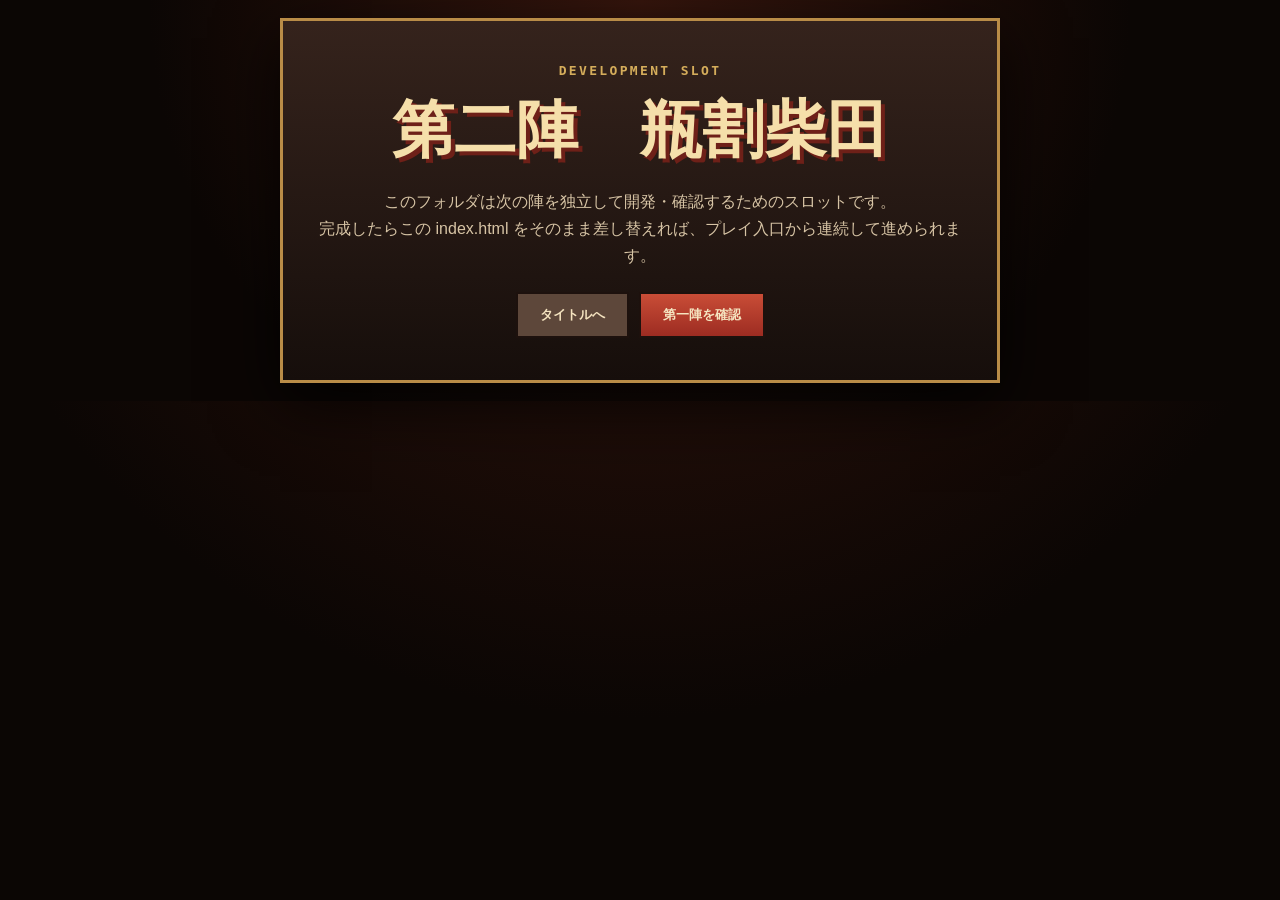
==== play/stages/stage2/index.html @ fcffad7e "Add files via upload" ====
<!doctype html>
<html lang="ja">
<head>
<meta charset="utf-8"><meta name="viewport" content="width=device-width,initial-scale=1,viewport-fit=cover">
<title>第二陣　瓶割柴田</title>
<style>
*{box-sizing:border-box}html,body{margin:0;min-height:100%;background:radial-gradient(circle at top,#36150c,#0b0604 65%);color:#f3ddb0;font-family:"Yu Mincho","Hiragino Mincho ProN",serif}body{display:grid;place-items:center;padding:18px}.card{width:min(720px,95vw);text-align:center;padding:42px 28px;border:3px solid #b98c47;background:linear-gradient(#35231c,#160e0b);box-shadow:0 20px 60px #000c}.k{color:#d5ad5b;letter-spacing:.18em;font:900 13px ui-monospace,monospace}h1{font-size:clamp(34px,7vw,62px);margin:10px 0;color:#f5dfaa;text-shadow:4px 4px #6e2018}p{font-family:"Yu Gothic",sans-serif;line-height:1.7;color:#d7c4a5}.buttons{display:flex;justify-content:center;gap:10px;flex-wrap:wrap;margin-top:22px}button{padding:12px 22px;border:2px solid #1d110d;background:#5d473a;color:#f5e4c0;font-weight:900;cursor:pointer}.primary{background:linear-gradient(#c94d37,#9d2c22)}
</style>
</head>
<body><main class="card"><div class="k">DEVELOPMENT SLOT</div><h1>第二陣　瓶割柴田</h1><p>このフォルダは次の陣を独立して開発・確認するためのスロットです。<br>完成したらこの index.html をそのまま差し替えれば、プレイ入口から連続して進められます。</p><div class="buttons"><button id="titleBtn">タイトルへ</button><button id="stage1Btn" class="primary">第一陣を確認</button></div></main><script src="../../shared/nav.js"></script><script>document.getElementById('titleBtn').onclick=()=>KAKARE_NAV.go('title','../../title/index.html');document.getElementById('stage1Btn').onclick=()=>KAKARE_NAV.go('stage1','../stage1/index.html');</script></body>
</html>
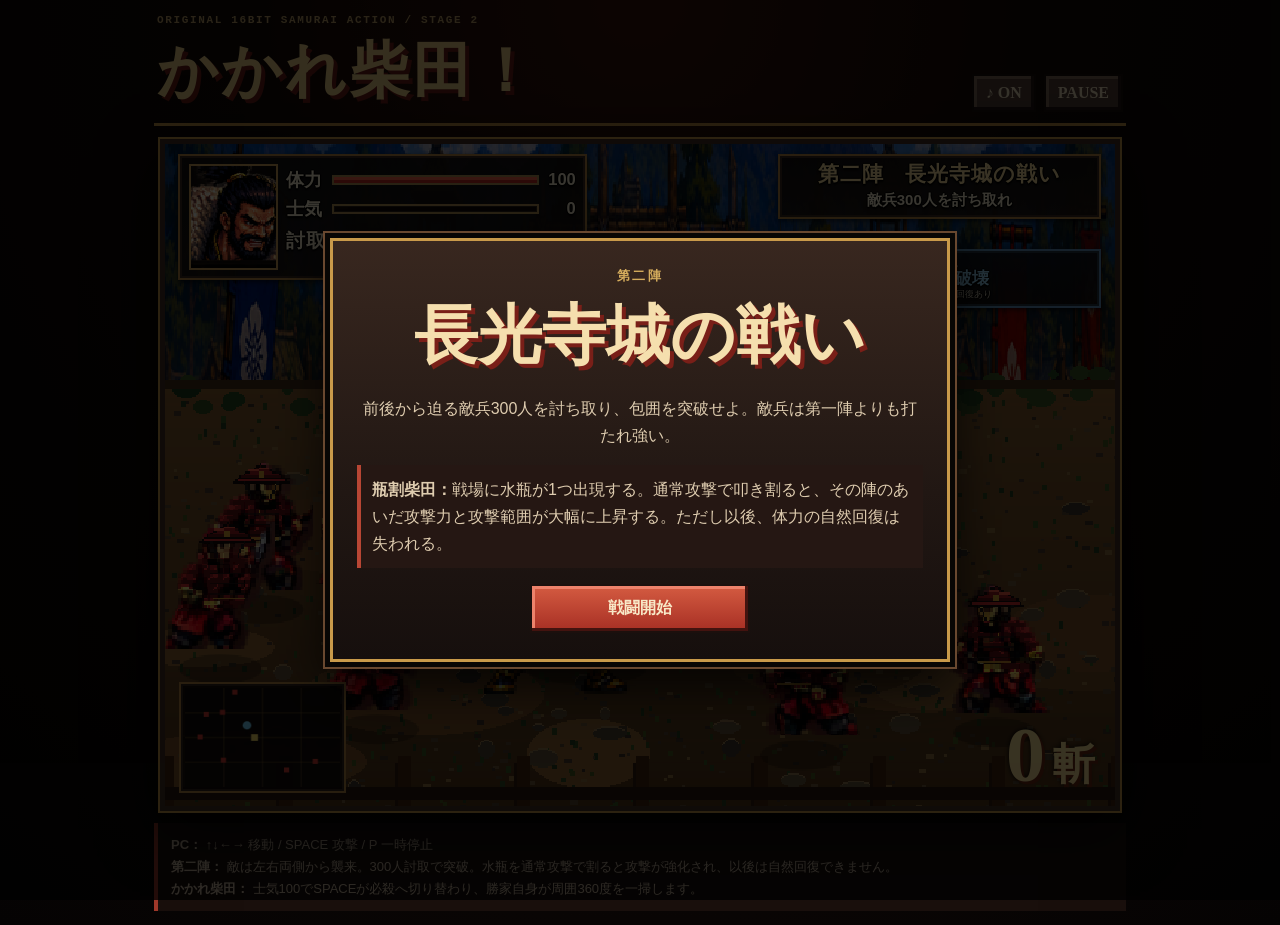
==== commit f0c5bd8f: "Add files via upload" ====
--- a/play/stages/stage2/index.html
+++ b/play/stages/stage2/index.html
@@ -1,11 +1,120 @@
 <!doctype html>
 <html lang="ja">
 <head>
-<meta charset="utf-8"><meta name="viewport" content="width=device-width,initial-scale=1,viewport-fit=cover">
-<title>第二陣　瓶割柴田</title>
-<style>
-*{box-sizing:border-box}html,body{margin:0;min-height:100%;background:radial-gradient(circle at top,#36150c,#0b0604 65%);color:#f3ddb0;font-family:"Yu Mincho","Hiragino Mincho ProN",serif}body{display:grid;place-items:center;padding:18px}.card{width:min(720px,95vw);text-align:center;padding:42px 28px;border:3px solid #b98c47;background:linear-gradient(#35231c,#160e0b);box-shadow:0 20px 60px #000c}.k{color:#d5ad5b;letter-spacing:.18em;font:900 13px ui-monospace,monospace}h1{font-size:clamp(34px,7vw,62px);margin:10px 0;color:#f5dfaa;text-shadow:4px 4px #6e2018}p{font-family:"Yu Gothic",sans-serif;line-height:1.7;color:#d7c4a5}.buttons{display:flex;justify-content:center;gap:10px;flex-wrap:wrap;margin-top:22px}button{padding:12px 22px;border:2px solid #1d110d;background:#5d473a;color:#f5e4c0;font-weight:900;cursor:pointer}.primary{background:linear-gradient(#c94d37,#9d2c22)}
-</style>
+  <meta charset="utf-8">
+  <meta name="viewport" content="width=device-width,initial-scale=1,viewport-fit=cover,user-scalable=no">
+  <meta name="theme-color" content="#100806">
+  <title>かかれ柴田！ 第二陣 長光寺城の戦い</title>
+  <link rel="stylesheet" href="style.css">
 </head>
-<body><main class="card"><div class="k">DEVELOPMENT SLOT</div><h1>第二陣　瓶割柴田</h1><p>このフォルダは次の陣を独立して開発・確認するためのスロットです。<br>完成したらこの index.html をそのまま差し替えれば、プレイ入口から連続して進められます。</p><div class="buttons"><button id="titleBtn">タイトルへ</button><button id="stage1Btn" class="primary">第一陣を確認</button></div></main><script src="../../shared/nav.js"></script><script>document.getElementById('titleBtn').onclick=()=>KAKARE_NAV.go('title','../../title/index.html');document.getElementById('stage1Btn').onclick=()=>KAKARE_NAV.go('stage1','../stage1/index.html');</script></body>
+<body>
+  <main class="app">
+    <header class="topbar">
+      <div>
+        <div class="eyebrow">ORIGINAL 16BIT SAMURAI ACTION / STAGE 2</div>
+        <h1>かかれ柴田！</h1>
+      </div>
+      <div class="top-actions">
+        <button id="soundBtn" class="small-btn" type="button">♪ ON</button>
+        <button id="pauseBtn" class="small-btn" type="button">PAUSE</button>
+      </div>
+    </header>
+
+    <section id="gameWrap" class="game-wrap">
+      <canvas id="game" width="640" height="448" aria-label="第二陣 長光寺城の戦い"></canvas>
+
+      <div class="hud-layer" aria-hidden="true">
+        <section class="hud-player">
+          <img src="images/portrait.png" alt="" class="hud-portrait">
+          <div class="hud-stats">
+            <div class="hud-row"><span>体力</span><div class="bar"><i id="hpBar" class="hp"></i></div><b id="hpValue">100</b></div>
+            <div class="hud-row"><span>士気</span><div class="bar"><i id="moraleBar" class="morale"></i></div><b id="moraleValue">0</b></div>
+            <div class="hud-killline">討取 <strong id="hudKills">0</strong><small>/300</small></div>
+          </div>
+        </section>
+
+        <section class="hud-stage">
+          <strong>第二陣　長光寺城の戦い</strong>
+          <span>敵兵300人を討ち取れ</span>
+        </section>
+
+        <section id="jarHud" class="jar-hud">
+          <img src="images/jar.png" alt="">
+          <div><span>水瓶</span><strong id="jarState">未破壊</strong><small id="jarBuff">回復あり</small></div>
+        </section>
+
+        <section class="hud-mini">
+          <canvas id="minimap" width="180" height="120"></canvas>
+        </section>
+
+        <div class="hud-bigkills"><strong id="bigKills">0</strong><span>斬</span></div>
+        <div id="moraleReady" class="morale-ready">士気MAX　SPACEで発動！</div>
+      </div>
+
+      <div id="specialText" class="special-text" aria-hidden="true">かかれ柴田！</div>
+      <div id="pauseText" class="pause-text" aria-hidden="true">PAUSE</div>
+    </section>
+
+    <section class="mobile-controls" aria-label="スマホ操作">
+      <div class="dpad">
+        <button class="pad up" data-dir="up" type="button">▲</button>
+        <button class="pad left" data-dir="left" type="button">◀</button>
+        <button class="pad right" data-dir="right" type="button">▶</button>
+        <button class="pad down" data-dir="down" type="button">▼</button>
+      </div>
+      <button id="attackBtn" class="attack-btn" type="button">斬</button>
+    </section>
+
+    <section class="help">
+      <b>PC：</b> ↑↓←→ 移動 / SPACE 攻撃 / P 一時停止<br>
+      <b>第二陣：</b> 敵は左右両側から襲来。300人討取で突破。水瓶を通常攻撃で割ると攻撃が強化され、以後は自然回復できません。<br>
+      <b>かかれ柴田：</b> 士気100でSPACEが必殺へ切り替わり、勝家自身が周囲360度を一掃します。
+    </section>
+  </main>
+
+  <div id="startOverlay" class="modal-overlay active">
+    <div class="modal-card">
+      <div class="modal-kicker">第二陣</div>
+      <h2>長光寺城の戦い</h2>
+      <p>前後から迫る敵兵300人を討ち取り、包囲を突破せよ。敵兵は第一陣よりも打たれ強い。</p>
+      <p class="tip"><b>瓶割柴田：</b>戦場に水瓶が1つ出現する。通常攻撃で叩き割ると、その陣のあいだ攻撃力と攻撃範囲が大幅に上昇する。ただし以後、体力の自然回復は失われる。</p>
+      <button id="startBtn" class="main-btn" type="button">戦闘開始</button>
+    </div>
+  </div>
+
+  <div id="gameOverOverlay" class="modal-overlay">
+    <div class="modal-card death-card">
+      <div class="modal-kicker">無念</div>
+      <h2>討死</h2>
+      <p>ここで散るも、まだ武勇の途は尽きていない。</p>
+      <div class="modal-actions">
+        <button id="retryBtn" class="main-btn" type="button">この陣をやり直す</button>
+        <button id="titleBtn" class="sub-btn" type="button">タイトル画面に戻る</button>
+      </div>
+    </div>
+  </div>
+
+  <div id="clearOverlay" class="modal-overlay">
+    <div class="modal-card clear-card">
+      <div class="modal-kicker">第二陣</div>
+      <h2>突破</h2>
+      <div class="result-grid">
+        <div><span>討取</span><strong id="resultKills">300</strong></div>
+        <div><span>かかれ柴田</span><strong id="resultSpecials">0回</strong></div>
+        <div><span>残り体力</span><strong id="resultHp">100</strong></div>
+        <div><span>水瓶破壊</span><strong id="resultJar">0</strong></div>
+      </div>
+      <p>第二陣 完。包囲を打ち破り、次なる戦場へ。</p>
+      <div class="modal-actions">
+        <button id="nextStageBtn" class="main-btn" type="button">第三陣へ</button>
+        <button id="clearRetryBtn" class="sub-btn" type="button">もう一度戦う</button>
+        <button id="clearTitleBtn" class="sub-btn" type="button">タイトル画面に戻る</button>
+      </div>
+    </div>
+  </div>
+
+  <script src="../../shared/nav.js"></script>
+  <script src="../../shared/game-config.js"></script>
+  <script src="script.js"></script>
+</body>
 </html>
--- a/play/stages/stage2/style.css
+++ b/play/stages/stage2/style.css
@@ -0,0 +1,51 @@
+:root{
+  --gold:#c99a4a;
+  --gold2:#f0d58c;
+  --cream:#f4e2bb;
+  --red:#a82f23;
+  --brown:#2b1d16;
+  --hudbg:rgba(17,13,11,.91);
+}
+*{box-sizing:border-box}
+html,body{margin:0;min-height:100%;background:radial-gradient(circle at top,#3a150b 0,#130a07 36%,#050303 100%);color:var(--cream);font-family:"Yu Mincho","Hiragino Mincho ProN","Yu Gothic",serif;overscroll-behavior:none}
+body{overflow-x:hidden}
+button{font:inherit;touch-action:manipulation}
+.app{width:min(1000px,100%);margin:0 auto;padding:14px}
+.topbar{display:flex;align-items:flex-end;justify-content:space-between;gap:12px;border-bottom:3px solid var(--gold);padding:0 3px 11px;margin-bottom:13px}
+.eyebrow{font:800 11px/1.2 ui-monospace,monospace;letter-spacing:.15em;color:#bda168}
+h1{margin:4px 0 0;font-size:clamp(34px,6vw,60px);letter-spacing:.05em;color:#efd38b;text-shadow:4px 4px #6e1f17}
+.top-actions{display:flex;gap:8px}.small-btn{padding:8px 12px;border:2px solid #1a100c;background:#574238;color:#f4e4c3;font-weight:900;box-shadow:inset -3px -3px #241713,inset 3px 3px #846d5b}
+.game-wrap{position:relative;width:100%;max-width:960px;margin:0 auto;border:5px solid #443126;outline:2px solid var(--gold);background:#000;box-shadow:0 18px 55px #000c;overflow:hidden;aspect-ratio:320/224}
+#game{display:block;width:100%;height:100%;image-rendering:pixelated;background:#75613c;touch-action:none}
+.hud-layer{position:absolute;inset:0;pointer-events:none;font-family:"Yu Gothic","Hiragino Kaku Gothic ProN",sans-serif;color:#fff4d8;text-shadow:0 2px 2px #000,1px 0 #000,-1px 0 #000,0 1px #000,0 -1px #000}
+.hud-player{position:absolute;left:1.4%;top:1.5%;width:43%;min-height:19%;display:flex;gap:8px;padding:8px 9px;background:linear-gradient(180deg,rgba(20,15,13,.95),rgba(27,20,16,.9));border:2px solid #b98b45;box-shadow:inset 0 0 0 2px #3c2b20,0 2px 5px #0009}
+.hud-portrait{width:23%;aspect-ratio:1/1;object-fit:cover;image-rendering:pixelated;border:2px solid #d1a25a;background:#100b09}
+.hud-stats{flex:1;min-width:0;padding-top:1px}
+.hud-row{height:28%;min-height:20px;display:grid;grid-template-columns:40px 1fr 31px;align-items:center;gap:6px;font-size:clamp(12px,1.7vw,18px);font-weight:900;white-space:nowrap}
+.hud-row b{text-align:right;font-size:.92em}
+.bar{position:relative;height:10px;background:#120906;border:2px solid #b89557;box-shadow:inset 0 0 0 1px #2b2119;overflow:hidden}
+.bar i{display:block;height:100%;width:0;transition:width .08s linear}
+.bar i.hp{background:linear-gradient(#ff6a50 0 42%,#c92d28 43% 100%)}
+.bar i.morale{background:linear-gradient(90deg,#3159a7,#5b90eb 72%,#ffcc45)}
+.hud-killline{margin-top:2px;font-size:clamp(13px,2vw,19px);font-weight:1000;letter-spacing:.03em}
+.hud-killline strong{font-size:1.2em;color:#ffe08a}.hud-killline small{font-size:.82em;color:#dbcda9}
+.hud-stage{position:absolute;right:1.5%;top:1.5%;width:34%;padding:7px 10px;text-align:center;background:linear-gradient(180deg,rgba(20,15,13,.96),rgba(29,21,17,.92));border:2px solid #b98b45;box-shadow:inset 0 0 0 2px #3c2b20,0 2px 5px #0009}
+.hud-stage strong,.hud-stage span{display:block}.hud-stage strong{font:900 clamp(13px,2vw,21px)/1.1 "Yu Mincho","Hiragino Mincho ProN",serif;color:#ffe4a2;letter-spacing:.04em}.hud-stage span{margin-top:5px;font-size:clamp(10px,1.45vw,15px);font-weight:800}
+
+.jar-hud{position:absolute;right:1.5%;top:15.8%;display:flex;align-items:center;gap:6px;min-width:22%;padding:5px 8px;background:linear-gradient(180deg,rgba(14,20,30,.94),rgba(18,15,14,.91));border:2px solid #5f94bd;box-shadow:inset 0 0 0 2px #273846,0 2px 5px #0009}
+.jar-hud img{width:30px;height:30px;object-fit:contain;image-rendering:pixelated}.jar-hud div{display:flex;flex-direction:column;min-width:0}.jar-hud span{font-size:10px;color:#b9dfff}.jar-hud strong{font-size:clamp(12px,1.6vw,17px);color:#9ddcff;line-height:1.05}.jar-hud small{font-size:9px;color:#e7dfc8;white-space:nowrap}.jar-hud.broken{border-color:#d18b45;background:linear-gradient(180deg,rgba(46,22,10,.95),rgba(27,15,11,.92))}.jar-hud.broken strong{color:#ffbd60}.jar-hud.broken img{filter:grayscale(.75) brightness(.72)}
+
+.hud-mini{position:absolute;left:1.5%;bottom:2%;width:17.5%;aspect-ratio:3/2;padding:4px;background:rgba(14,10,8,.88);border:2px solid #b98b45;box-shadow:inset 0 0 0 2px #34251d}
+#minimap{display:block;width:100%;height:100%;background:rgba(0,0,0,.28)}
+.hud-bigkills{position:absolute;right:2.1%;bottom:3%;display:flex;align-items:flex-end;gap:7px;color:#ffe69a;text-shadow:3px 3px #6c2a14,0 0 5px #000}.hud-bigkills strong{font:900 clamp(40px,8vw,78px)/.8 Georgia,"Yu Mincho",serif}.hud-bigkills span{font:900 clamp(22px,4.6vw,43px)/.95 "Yu Mincho",serif}
+.morale-ready{position:absolute;left:50%;bottom:3.2%;transform:translateX(-50%) translateY(12px);padding:5px 13px;border:1px solid #e3b55b;background:rgba(26,13,7,.86);font-weight:1000;font-size:clamp(11px,1.8vw,17px);color:#ffe273;opacity:0;transition:.14s;white-space:nowrap}.morale-ready.active{opacity:1;transform:translateX(-50%) translateY(0);box-shadow:0 0 16px #ffba38aa}
+.special-text{position:absolute;left:50%;top:22%;transform:translate(-50%,-50%) scale(.82);opacity:0;pointer-events:none;white-space:nowrap;padding:5px 15px;border:1px solid rgba(218,170,79,.8);background:rgba(18,7,5,.74);font-size:clamp(24px,5vw,50px);font-weight:1000;color:#ffe596;text-shadow:4px 4px #8b1e14;transition:opacity .06s,transform .1s}.special-text.active{opacity:1;transform:translate(-50%,-50%) scale(1)}
+.pause-text{position:absolute;inset:0;display:grid;place-items:center;background:rgba(0,0,0,.62);font:1000 clamp(42px,8vw,74px)/1 Georgia,serif;letter-spacing:.08em;color:#f6e0a5;text-shadow:4px 4px #5d2a17;opacity:0;pointer-events:none}.pause-text.active{opacity:1}
+.mobile-controls{display:none;justify-content:space-between;align-items:flex-end;gap:16px;margin-top:12px;touch-action:none;user-select:none}.dpad{position:relative;width:158px;height:126px}.pad{position:absolute;width:50px;height:44px;border:2px solid #1b100d;background:#655044;color:#f7e5c3;font-size:20px;font-weight:900;box-shadow:inset -3px -3px #251814,inset 3px 3px #8d725f}.pad.up{left:54px;top:0}.pad.down{left:54px;bottom:0}.pad.left{left:0;top:41px}.pad.right{right:0;top:41px}.attack-btn{width:92px;height:92px;border-radius:50%;border:3px solid #25100c;background:linear-gradient(#d95b40,#a62d22);color:#fff0ce;font-size:27px;font-weight:1000;box-shadow:inset -5px -5px #45140f,inset 5px 5px #ed8168}.attack-btn.ready{background:linear-gradient(#efb736,#a86616);box-shadow:0 0 22px #ffd86e,inset -5px -5px #6d3d0d,inset 5px 5px #ffe08d}
+.help{margin-top:12px;padding:11px 13px;border-left:4px solid #9f382a;background:rgba(30,19,15,.78);font:13px/1.7 "Yu Gothic",sans-serif;color:#cfbda5}
+.modal-overlay{position:fixed;inset:0;z-index:100;display:none;place-items:center;padding:max(16px,env(safe-area-inset-top)) max(12px,env(safe-area-inset-right)) max(16px,env(safe-area-inset-bottom)) max(12px,env(safe-area-inset-left));background:rgba(0,0,0,.78);overflow:auto}.modal-overlay.active{display:grid}.modal-card{width:min(620px,95vw);max-height:calc(100dvh - 30px);overflow:auto;text-align:center;padding:26px 24px;background:linear-gradient(#38271f,#211713 60%,#160f0d);border:3px solid var(--gold);box-shadow:0 0 0 5px #080604,0 0 0 7px #69482f,0 20px 50px #000d}.modal-kicker{font:900 13px ui-monospace,monospace;color:#d5ad5d;letter-spacing:.18em}.modal-card h2{margin:7px 0 12px;font-size:clamp(38px,8vw,64px);color:#f5dfae;text-shadow:4px 4px #791f18}.modal-card p{font-family:"Yu Gothic",sans-serif;line-height:1.7;color:#dfcdb0}.tip{text-align:left;border-left:4px solid #b84634;background:#251713;padding:11px}.main-btn,.sub-btn{min-width:220px;padding:12px 20px;border:2px solid #1c100d;color:#f8e9c8;font-weight:900}.main-btn{background:linear-gradient(#d45b41,#a72f24);box-shadow:inset -3px -3px #43130f,inset 3px 3px #ed826b}.sub-btn{background:linear-gradient(#665044,#44352d);box-shadow:inset -3px -3px #241915,inset 3px 3px #8a705e}.modal-actions{display:flex;justify-content:center;gap:10px;flex-wrap:wrap;margin-top:16px}.death-card h2{color:#fff;text-shadow:5px 5px #a11f1d}.result-grid{display:grid;grid-template-columns:repeat(4,1fr);gap:10px;margin:16px 0}.result-grid div{padding:10px;background:#15100e;border:2px solid #5d4535}.result-grid span,.result-grid strong{display:block}.result-grid span{font:12px "Yu Gothic",sans-serif;color:#ad9779}.result-grid strong{margin-top:4px;font-size:28px;color:#efd18c}
+@media(max-width:760px){.app{padding:9px}.eyebrow{display:none}.topbar{align-items:center}.topbar h1{font-size:31px}.small-btn{padding:7px 9px}.mobile-controls{display:flex}.help{font-size:12px}.modal-card{padding:18px 14px}.modal-actions{position:sticky;bottom:0;flex-direction:column;background:linear-gradient(transparent,#160f0d 34%);padding-top:14px}.modal-actions button{width:100%;min-width:0}.result-grid{grid-template-columns:1fr 1fr}.hud-player{width:48%;padding:5px}.hud-stage{width:39%;padding:5px 6px}.hud-row{grid-template-columns:28px 1fr 23px;gap:3px}
+.jar-hud{position:absolute;right:1.5%;top:15.8%;display:flex;align-items:center;gap:6px;min-width:22%;padding:5px 8px;background:linear-gradient(180deg,rgba(14,20,30,.94),rgba(18,15,14,.91));border:2px solid #5f94bd;box-shadow:inset 0 0 0 2px #273846,0 2px 5px #0009}
+.jar-hud img{width:30px;height:30px;object-fit:contain;image-rendering:pixelated}.jar-hud div{display:flex;flex-direction:column;min-width:0}.jar-hud span{font-size:10px;color:#b9dfff}.jar-hud strong{font-size:clamp(12px,1.6vw,17px);color:#9ddcff;line-height:1.05}.jar-hud small{font-size:9px;color:#e7dfc8;white-space:nowrap}.jar-hud.broken{border-color:#d18b45;background:linear-gradient(180deg,rgba(46,22,10,.95),rgba(27,15,11,.92))}.jar-hud.broken strong{color:#ffbd60}.jar-hud.broken img{filter:grayscale(.75) brightness(.72)}
+
+.hud-mini{width:20%}.jar-hud{top:17.5%;right:1.5%;min-width:31%;padding:3px 5px}.jar-hud img{width:22px;height:22px}.jar-hud small{font-size:7px}.morale-ready{bottom:2%;font-size:10px}.hud-bigkills{bottom:2%}}
